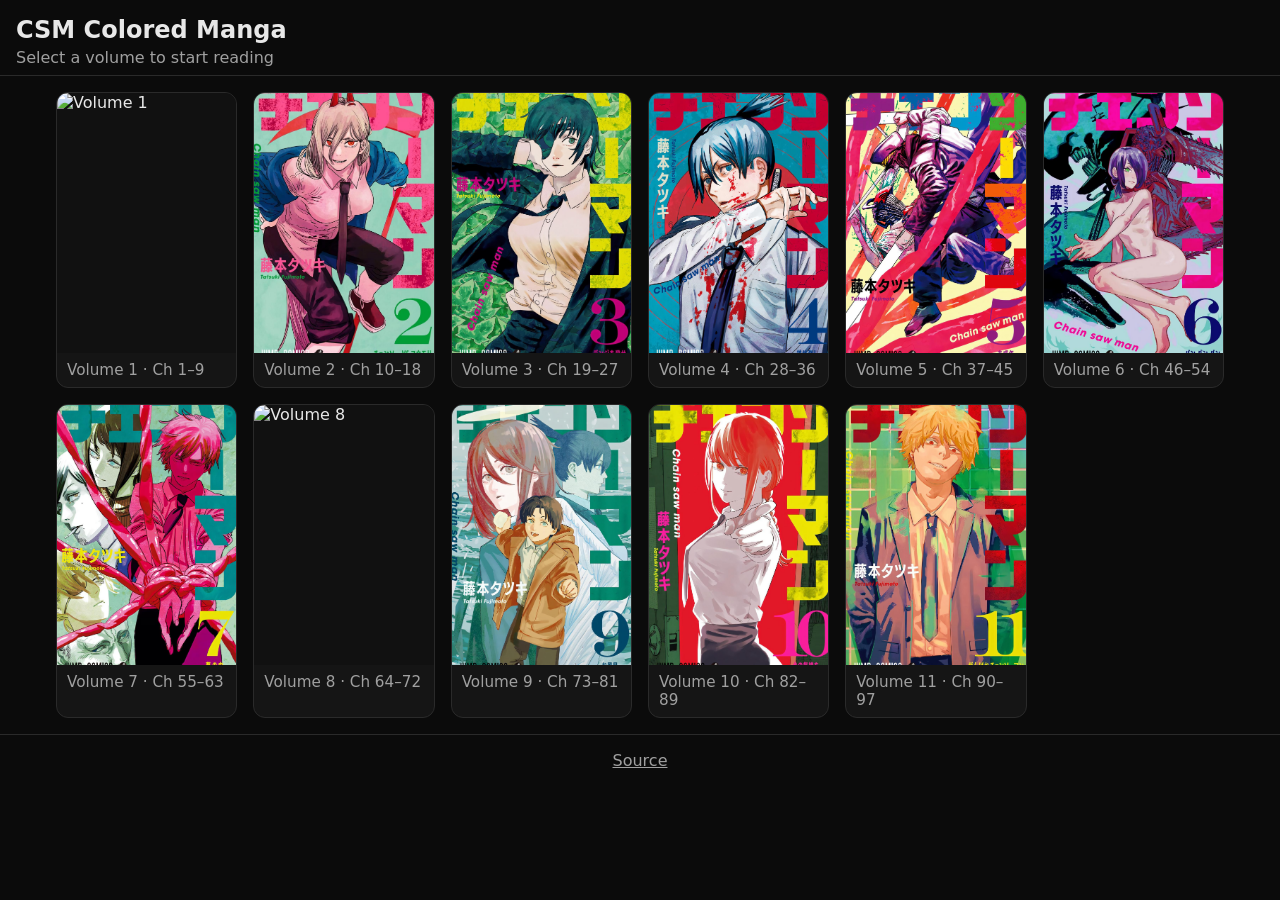
==== index.html @ 0363242f "added volume display and reader" ====
<!DOCTYPE html>
<html lang="en">
  <head>
    <meta charset="utf-8" />
    <meta name="viewport" content="width=device-width, initial-scale=1" />
    <title>CSM Manga Reader</title>
    <meta
      name="description"
      content="Chainsaw Man colored manga reader. Browse by volume and read chapters in a vertical layout."
    />
    <link rel="icon" href="img/Favicon.png" sizes="any" />
    <link rel="apple-touch-icon" href="img/Favicon.png" />
    <meta name="theme-color" content="#111111" />
    <link rel="preload" as="image" href="img/volume00.jpg" />
    <link rel="stylesheet" href="style.css" />
  </head>
  <body>
    <header class="site-header">
      <h1>CSM Colored Manga</h1>
      <p class="tagline">Select a volume to start reading</p>
    </header>
    <main class="container">
      <section
        class="volume-grid"
        id="volumeGrid"
        aria-label="Volumes"
      ></section>
    </main>
    <footer class="site-footer">
      <a href="https://github.com/" target="_blank" rel="noopener">Source</a>
    </footer>

    <script>
      (function () {
        const volumes = [
          { volume: 1, start: 1, end: 9 },
          { volume: 2, start: 10, end: 18 },
          { volume: 3, start: 19, end: 27 },
          { volume: 4, start: 28, end: 36 },
          { volume: 5, start: 37, end: 45 },
          { volume: 6, start: 46, end: 54 },
          { volume: 7, start: 55, end: 63 },
          { volume: 8, start: 64, end: 72 },
          { volume: 9, start: 73, end: 81 },
          { volume: 10, start: 82, end: 89 },
          { volume: 11, start: 90, end: 97 },
        ];

        const grid = document.getElementById("volumeGrid");
        volumes.forEach((v) => {
          const item = document.createElement("a");
          item.className = "volume-card";
          item.href = `volume.html?v=${v.volume}`;
          item.setAttribute(
            "aria-label",
            `Volume ${v.volume}: Chapters ${v.start} to ${v.end}`
          );

          const img = document.createElement("img");
          img.loading = "lazy";
          img.alt = `Volume ${v.volume}`;
          img.src = `Volumes/volume${v.volume}.jpg`;

          const caption = document.createElement("div");
          caption.className = "volume-caption";
          caption.textContent = `Volume ${v.volume} · Ch ${v.start}–${v.end}`;

          item.appendChild(img);
          item.appendChild(caption);
          grid.appendChild(item);
        });
      })();
    </script>
  </body>
</html>
---- style.css ----
:root {
  --bg: #0b0b0b;
  --text: #e8e8e8;
  --muted: #a0a0a0;
  --panel: #151515;
  --panelHover: #1d1d1d;
  --border: #2a2a2a;
  --accent: #ff3b3b;
}

* {
  box-sizing: border-box;
}
html,
body {
  margin: 0;
  padding: 0;
  background: var(--bg);
  color: var(--text);
  font-family: ui-sans-serif, system-ui, -apple-system, Segoe UI, Roboto, Arial,
    "Apple Color Emoji", "Segoe UI Emoji";
}
img {
  max-width: 100%;
  height: auto;
}
a {
  color: inherit;
}

.site-header {
  padding: 16px 16px 8px;
  border-bottom: 1px solid var(--border);
  background: var(--bg);
  position: sticky;
  top: 0;
  z-index: 5;
}
.site-header h1 {
  margin: 0;
  font-size: 1.5rem;
}
.tagline {
  margin: 4px 0 0;
  color: var(--muted);
}
.back-link {
  text-decoration: none;
  color: var(--muted);
  display: inline-block;
  margin-bottom: 4px;
}

.container {
  max-width: 1200px;
  margin: 0 auto;
  padding: 16px;
}

.volume-grid {
  display: grid;
  grid-template-columns: repeat(auto-fill, minmax(180px, 1fr));
  gap: 16px;
}
.volume-card {
  display: block;
  background: var(--panel);
  border: 1px solid var(--border);
  border-radius: 12px;
  overflow: hidden;
  text-decoration: none;
}
.volume-card img {
  display: block;
  width: 100%;
  height: 260px;
  object-fit: cover;
  background: #111;
}
.volume-caption {
  padding: 8px 10px;
  color: var(--muted);
  font-size: 0.95rem;
}
.volume-card:hover {
  background: var(--panelHover);
}

.chapter-list {
  display: grid;
  grid-template-columns: repeat(auto-fill, minmax(180px, 1fr));
  gap: 12px;
}
.chapter-item {
  display: block;
  background: var(--panel);
  border: 1px solid var(--border);
  border-radius: 10px;
  padding: 12px;
  text-align: center;
  text-decoration: none;
}
.chapter-item:hover {
  background: var(--panelHover);
}

.site-footer {
  padding: 16px;
  color: var(--muted);
  border-top: 1px solid var(--border);
  text-align: center;
}

/* Utility */
.sr-only {
  position: absolute;
  width: 1px;
  height: 1px;
  padding: 0;
  overflow: hidden;
  clip: rect(0, 0, 0, 0);
  white-space: nowrap;
  border: 0;
}
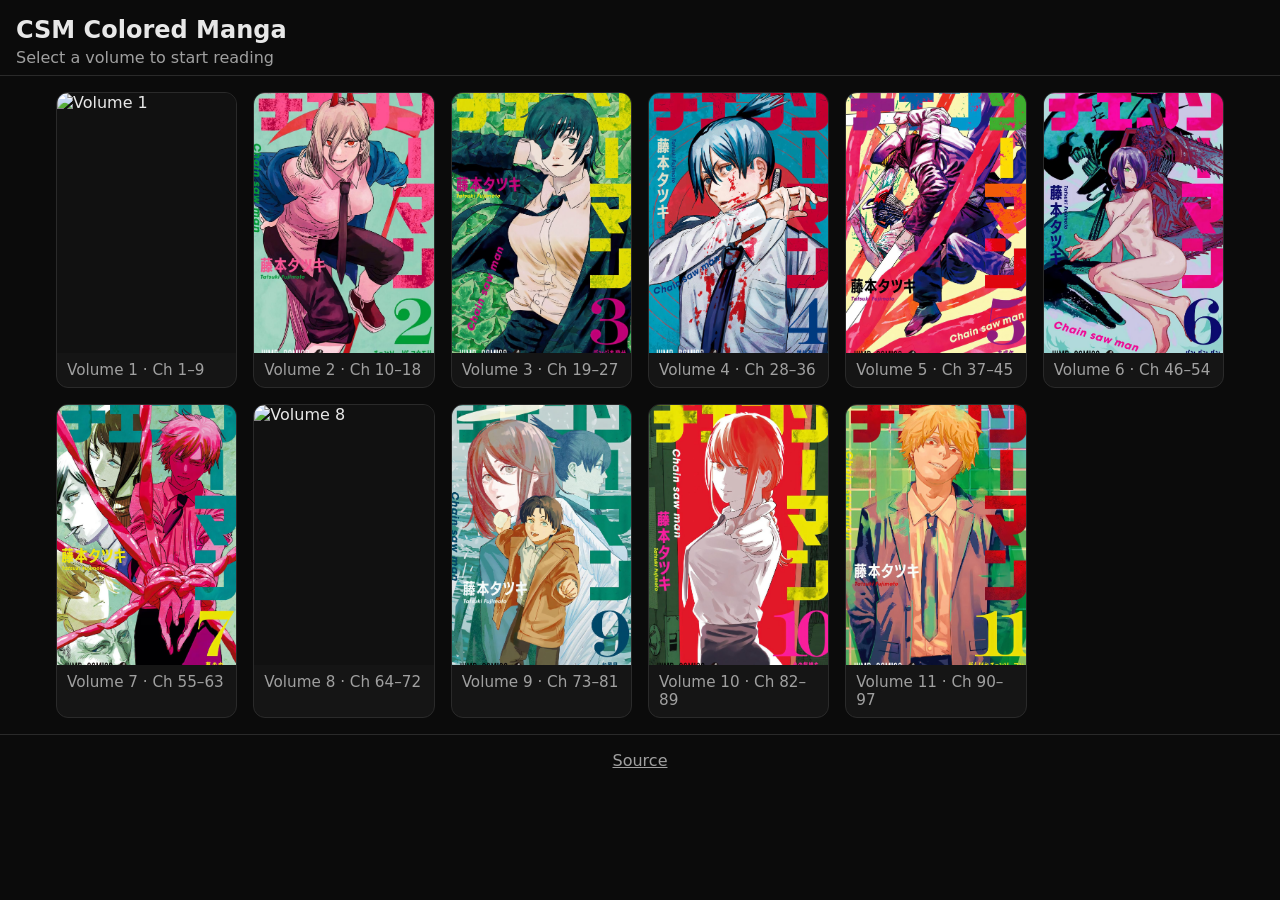
==== commit 66993107: "update source" ====
--- a/index.html
+++ b/index.html
@@ -27,7 +27,12 @@
       ></section>
     </main>
     <footer class="site-footer">
-      <a href="https://github.com/" target="_blank" rel="noopener">Source</a>
+      <a
+        href="https://github.com/thanzeelhassan/CSM-Coloured-Manga"
+        target="_blank"
+        rel="noopener"
+        >Source</a
+      >
     </footer>
 
     <script>
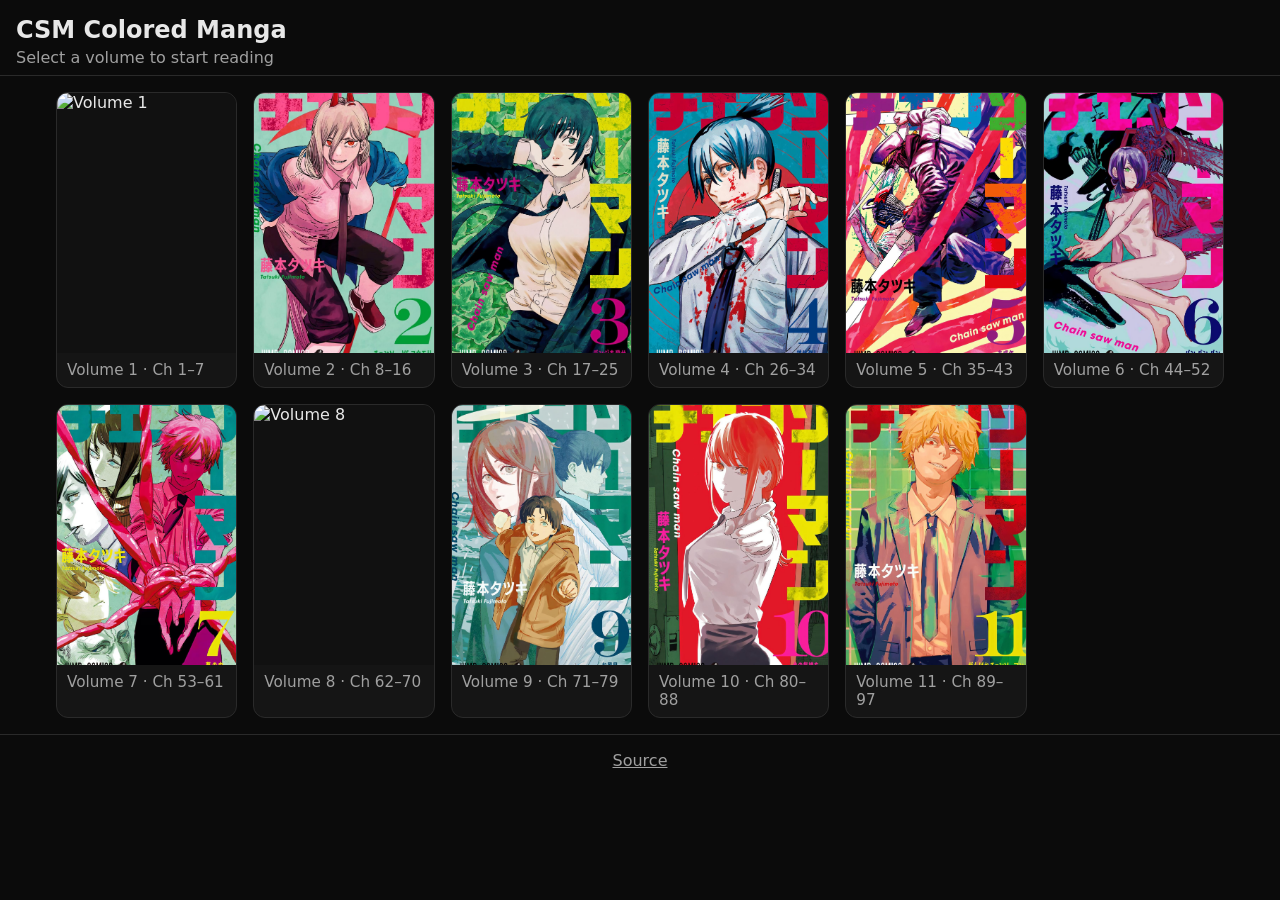
==== commit 8a95c14c: "Update index.html" ====
--- a/index.html
+++ b/index.html
@@ -38,17 +38,17 @@
     <script>
       (function () {
         const volumes = [
-          { volume: 1, start: 1, end: 9 },
-          { volume: 2, start: 10, end: 18 },
-          { volume: 3, start: 19, end: 27 },
-          { volume: 4, start: 28, end: 36 },
-          { volume: 5, start: 37, end: 45 },
-          { volume: 6, start: 46, end: 54 },
-          { volume: 7, start: 55, end: 63 },
-          { volume: 8, start: 64, end: 72 },
-          { volume: 9, start: 73, end: 81 },
-          { volume: 10, start: 82, end: 89 },
-          { volume: 11, start: 90, end: 97 },
+          { volume: 1, start: 1, end: 7 },
+          { volume: 2, start: 8, end: 16 },
+          { volume: 3, start: 17, end: 25 },
+          { volume: 4, start: 26, end: 34 },
+          { volume: 5, start: 35, end: 43 },
+          { volume: 6, start: 44, end: 52 },
+          { volume: 7, start: 53, end: 61 },
+          { volume: 8, start: 62, end: 70 },
+          { volume: 9, start: 71, end: 79 },
+          { volume: 10, start: 80, end: 88 },
+          { volume: 11, start: 89, end: 97 },
         ];
 
         const grid = document.getElementById("volumeGrid");
